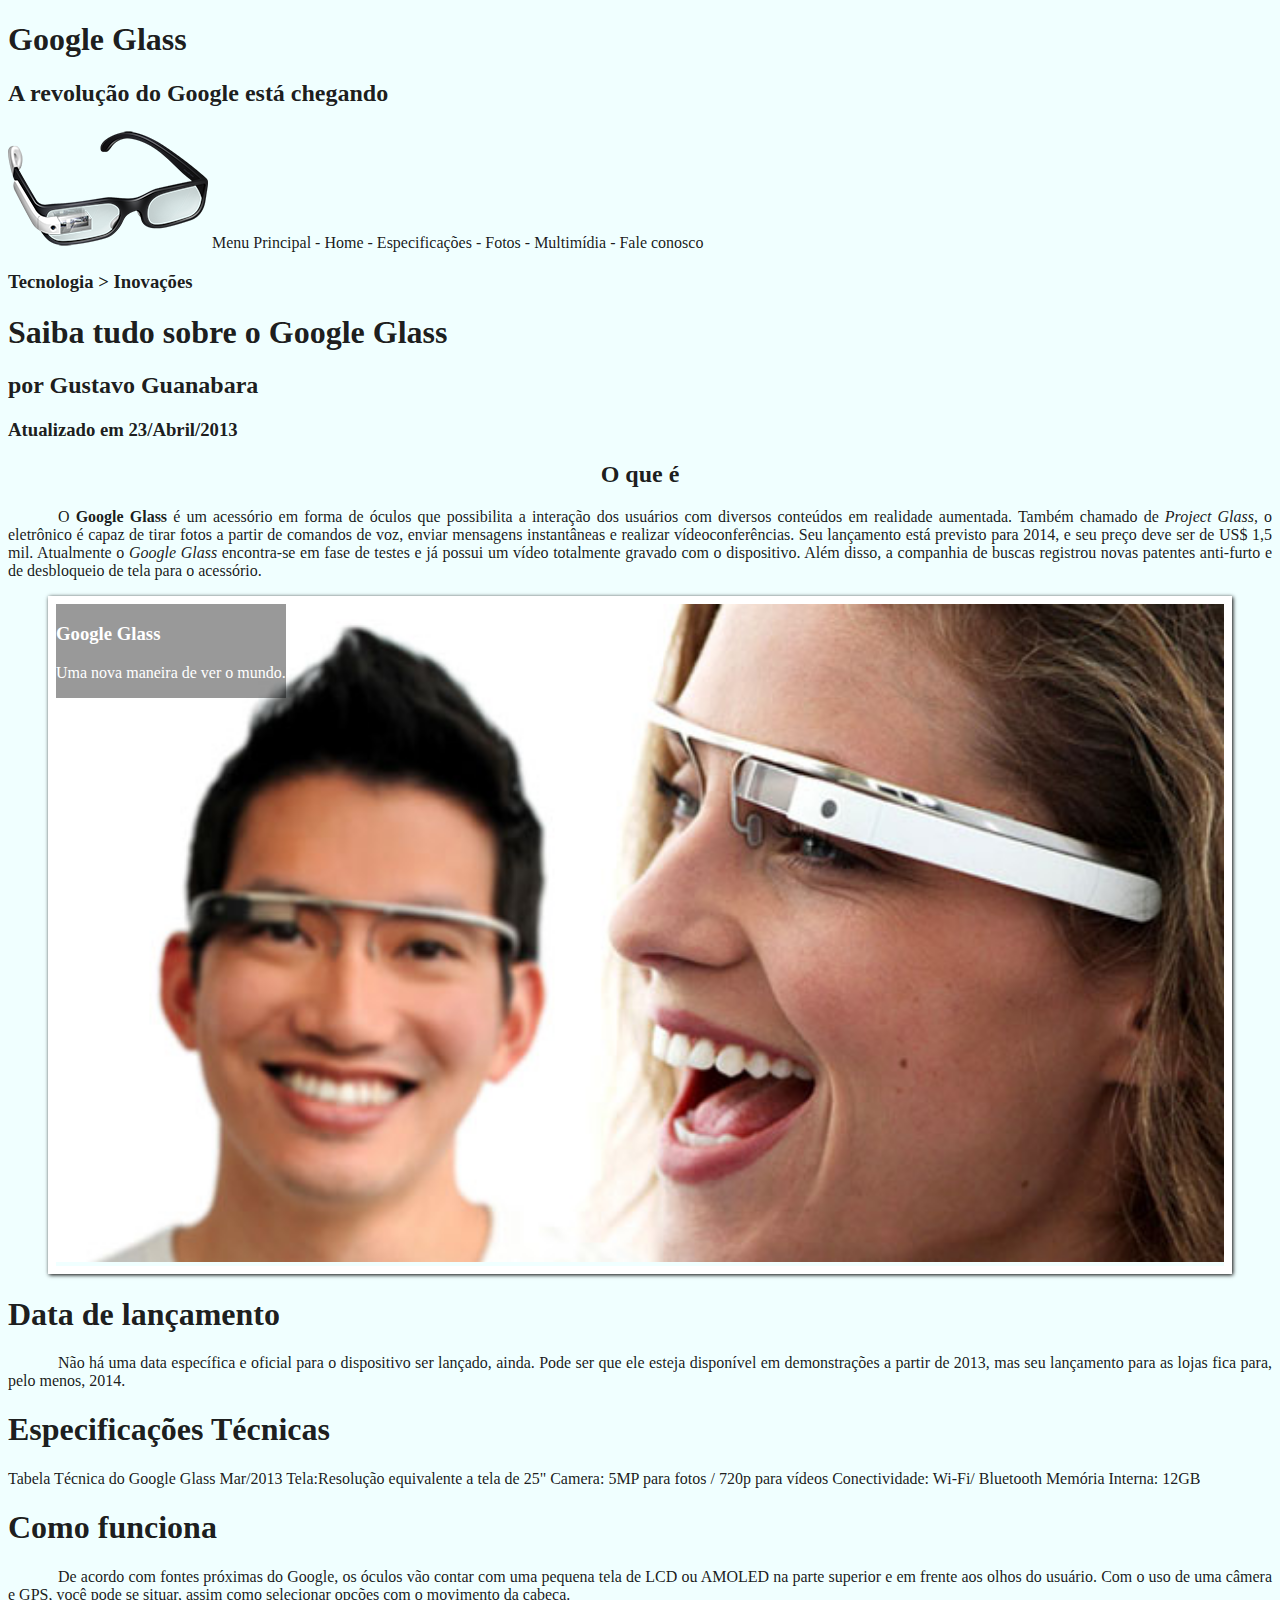
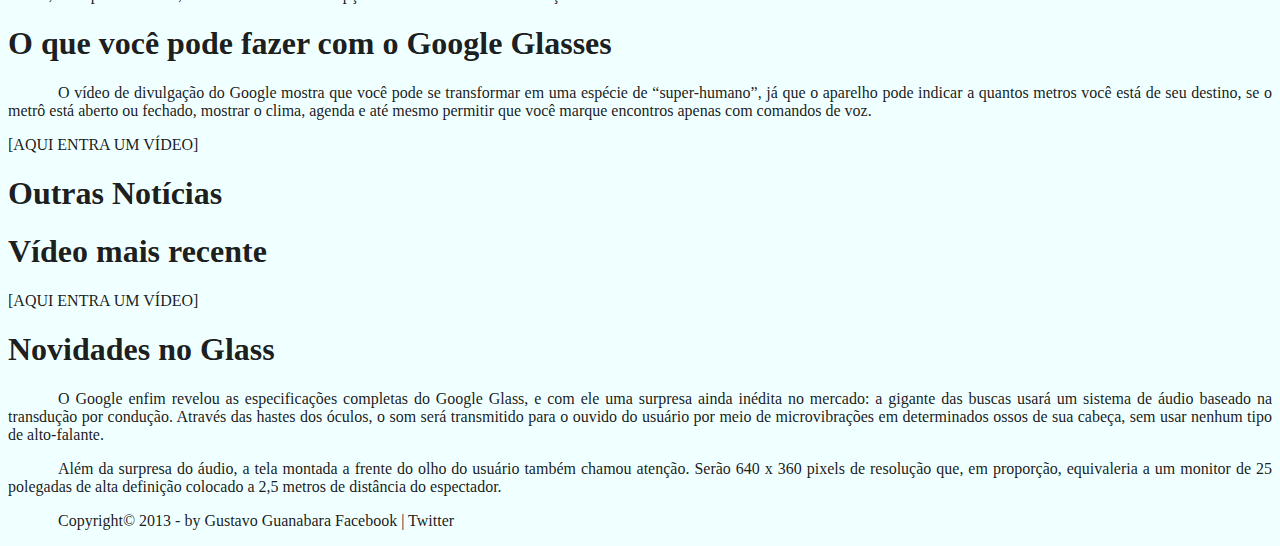
==== index.html @ 26142425 "v0.10" ====
<!DOCTYPE html>
<html lang="pt-br">
    <head>
        <meta charset="UTF-8"/>
        <title>Tudo sobre o google glass</title>
        <link rel="stylesheet" type="text/css" href="_css/estilo.css"/>
    </head>
    
    <body>
        <div id="interface">
            <header id="cabecalho">

                <hgroup>

                    <h1>Google Glass</h1>
                    <h2>A revolução do Google está chegando</h2>
                </hgroup>

                <img src="_imagens/glass-oculos-preto-peq.png"/>

                Menu Principal
                - Home
                - Especificações
                - Fotos
                - Multimídia
                - Fale conosco
            </header>

            <hgroup id="Titulos">
                <h3>Tecnologia > Inovações</h3>
                <h1>Saiba tudo sobre o Google Glass</h1>
                <h2>por Gustavo Guanabara</h2>
                <h3>Atualizado em 23/Abril/2013</h3>
            </hgroup>

            <h2 style="text-align: center">O que é</h2>
            <p>O <span style="font-weight:bold">Google Glass</span> é um acessório em forma de óculos que possi<wbr/>bilita a interação dos usuários com diversos conteúdos em realidade aumentada. Também chamado de <i>Project Glass</i>, o eletrônico é capaz de tirar fotos a partir de comandos de voz, enviar mensagens instantâneas e realizar vídeo&shy;con&shy;ferên&shy;cias. Seu lançamento está previsto para 2014, e seu preço deve ser de US$ 1,5 mil. Atualmente o <em>Google Glass</em> encontra-se em fase de testes e já possui um vídeo totalmente gravado com o dispositivo. Além disso, a companhia de buscas registrou novas patentes anti-furto e de desbloqueio de tela para o acessório.</p>
            <figure class="foto-legenda">
                <img src="_imagens/glass-quadro-homem-mulher.jpg"/>
                <figcaption>
                    <h3>Google Glass</h3>
                    <p style="text-indent: unset">Uma nova maneira de ver o mundo.</p>
                </figcaption>
            </figure>

            <h1>Data de lançamento</h1>
            <p>Não há uma data específica e oficial para o dispositivo ser lançado, ainda. Pode ser que ele esteja disponível em demonstrações a partir de 2013, mas seu lançamento para as lojas fica para, pelo menos, 2014.</p>

            <h1>Especificações Técnicas</h1>
            Tabela Técnica do Google Glass Mar/2013

            Tela:Resolução equivalente a tela de 25"
            Camera: 5MP para fotos / 720p para vídeos
            Conectividade: Wi-Fi/ Bluetooth
            Memória Interna: 12GB

            <h1>Como funciona</h1>
            <p>De acordo com fontes próximas do Google, os óculos vão contar com uma pequena tela de LCD ou AMOLED na parte superior e em frente aos olhos do usuário. Com o uso de uma câmera e GPS, você pode se situar, assim como selecionar opções com o movimento da cabeça.</p>

            <h1>O que você pode fazer com o Google Glasses</h1>
            <p>O vídeo de divulgação do Google mostra que você pode se transformar em uma espécie de “super-<wbr/>humano”, já que o aparelho pode indicar a quantos metros você está de seu destino, se o metrô está aberto ou fechado, mostrar o clima, agenda e até mesmo permitir que você marque encontros apenas com comandos de voz.</p>

            [AQUI ENTRA UM VÍDEO]

            <h1>Outras Notícias</h1>
            <h1>Vídeo mais recente</h1>

            [AQUI ENTRA UM VÍDEO]

            <h1>Novidades no Glass</h1>
            <p>O Google enfim revelou as especificações completas do Google Glass, e com ele uma surpresa ainda inédita no mercado: a gigante das buscas usará um sistema de áudio baseado na transdução por condução. Através das hastes dos óculos, o som será transmitido para o ouvido do usuário por meio de microvibrações em determinados ossos de sua cabeça, sem usar nenhum tipo de alto-falante.</p>

            <p>Além da surpresa do áudio, a tela montada a frente do olho do usuário também chamou atenção. Serão 640 x 360 pixels de resolução que, em proporção, equivaleria a um monitor de 25 polegadas de alta definição colocado a 2,5 metros de distância do espectador.</p>

            <p>Copyright&copy; 2013 - by Gustavo Guanabara
                Facebook | Twitter</p>
        </div>  
    </body>
    
</html>
---- _css/estilo.css ----
@charset "UTF-8";
p {
    text-align: justify;
    text-indent: 50px;
}

body{
    background-color: azure;
    color: rgba(0,0,0,0.9);
}

/*Formatação de imagens com legendas */

figure.foto-legenda{
    position: relative;
    border: 8px solid white;
    box-shadow: 1px 1px 4px black;
}

figure.foto-legenda img {
    width: 100%;
    height: 100%;
}

figure.foto-legenda figcaption{
    position: absolute;
    top: 0px;
    background-color: rgba(0,0,0,0.4);
    color: white;
}
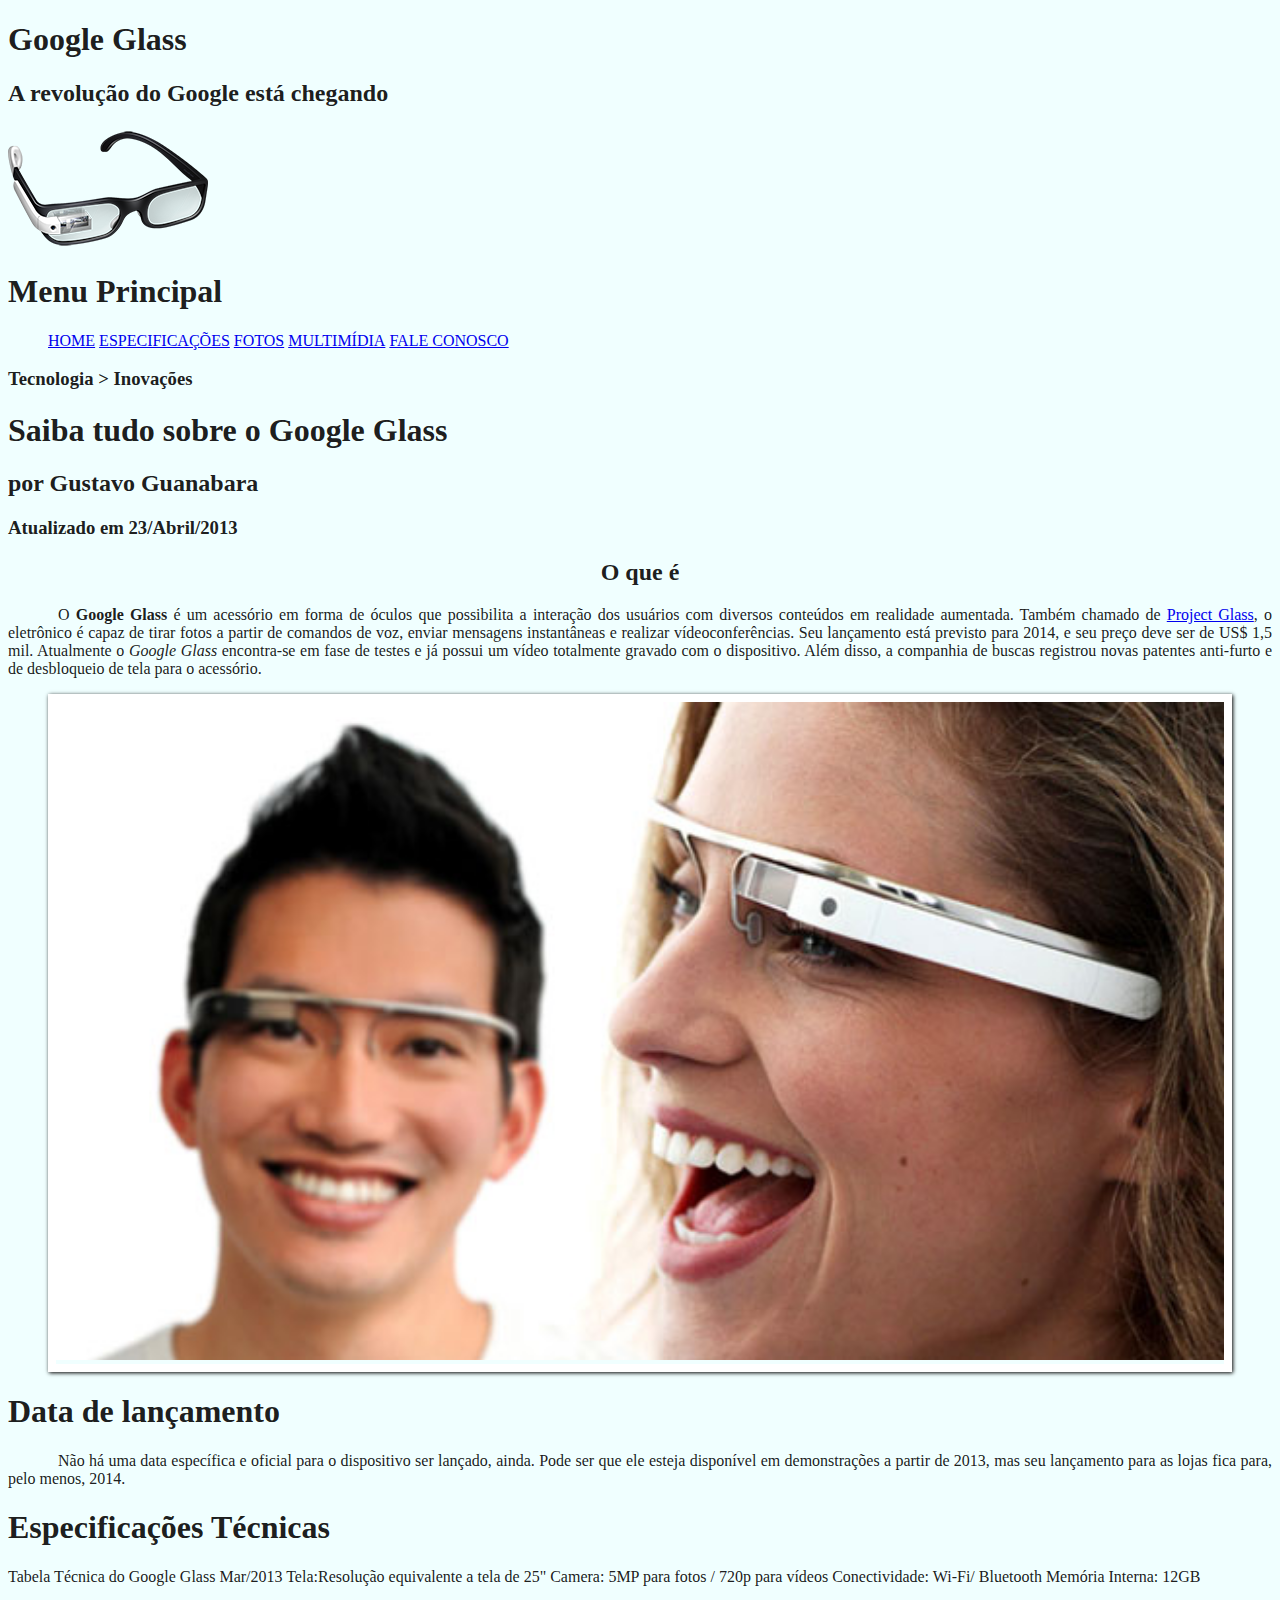
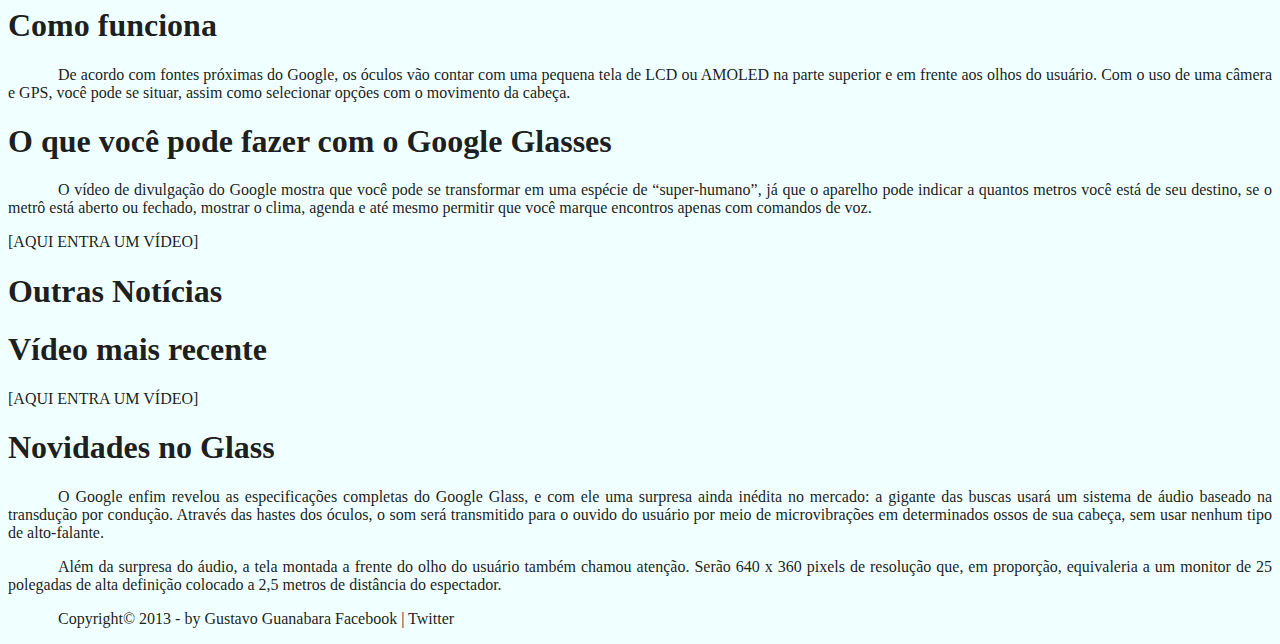
==== commit b8266253: "Menu alterado" ====
--- a/index.html
+++ b/index.html
@@ -3,7 +3,7 @@
     <head>
         <meta charset="UTF-8"/>
         <title>Tudo sobre o google glass</title>
-        <link rel="stylesheet" type="text/css" href="_css/estilo.css"/>
+        <link rel="stylesheet" href="_css/estilo.css"/>
     </head>
     
     <body>
@@ -18,12 +18,18 @@
 
                 <img src="_imagens/glass-oculos-preto-peq.png"/>
 
-                Menu Principal
-                - Home
-                - Especificações
-                - Fotos
-                - Multimídia
-                - Fale conosco
+                <nav id="menu">
+                    <h1>Menu Principal</h1>
+                    <ul type="disc">
+                        <li><a href="index.html">Home</a></li>
+                        <li><a href="specs.html">Especificações</a></li>
+                        <li><a href="fotos.html">Fotos</a></li>
+                        <li><a href="multimidia.html">Multimídia</a></li>
+                        <li><a href="fale-conosco.html">Fale conosco</a></li>
+
+                    </ul>
+
+                </nav>
             </header>
 
             <hgroup id="Titulos">
@@ -34,7 +40,7 @@
             </hgroup>
 
             <h2 style="text-align: center">O que é</h2>
-            <p>O <span style="font-weight:bold">Google Glass</span> é um acessório em forma de óculos que possi<wbr/>bilita a interação dos usuários com diversos conteúdos em realidade aumentada. Também chamado de <i>Project Glass</i>, o eletrônico é capaz de tirar fotos a partir de comandos de voz, enviar mensagens instantâneas e realizar vídeo&shy;con&shy;ferên&shy;cias. Seu lançamento está previsto para 2014, e seu preço deve ser de US$ 1,5 mil. Atualmente o <em>Google Glass</em> encontra-se em fase de testes e já possui um vídeo totalmente gravado com o dispositivo. Além disso, a companhia de buscas registrou novas patentes anti-furto e de desbloqueio de tela para o acessório.</p>
+            <p>O <span style="font-weight:bold">Google Glass</span> é um acessório em forma de óculos que possi<wbr/>bilita a interação dos usuários com diversos conteúdos em realidade aumentada. Também chamado de <a href="http://glass.google.com" target="_blank">Project Glass</a>, o eletrônico é capaz de tirar fotos a partir de comandos de voz, enviar mensagens instantâneas e realizar vídeo&shy;con&shy;ferên&shy;cias. Seu lançamento está previsto para 2014, e seu preço deve ser de US$ 1,5 mil. Atualmente o <em>Google Glass</em> encontra-se em fase de testes e já possui um vídeo totalmente gravado com o dispositivo. Além disso, a companhia de buscas registrou novas patentes anti-furto e de desbloqueio de tela para o acessório.</p>
             <figure class="foto-legenda">
                 <img src="_imagens/glass-quadro-homem-mulher.jpg"/>
                 <figcaption>
--- a/_css/estilo.css
+++ b/_css/estilo.css
@@ -23,8 +23,29 @@
 }
 
 figure.foto-legenda figcaption{
+    opacity: 0;
     position: absolute;
     top: 0px;
     background-color: rgba(0,0,0,0.4);
     color: white;
+    width: 100%;
+    height: 100%;
+    padding: 10px;
+    box-sizing: border-box;
+    transition: opacity 1s;
+}
+
+figure.foto-legenda:hover figcaption{
+    opacity: 1;
+}
+
+/* Formatação do menu */
+
+nav#menu ul{
+    list-style: none;
+    text-transform: uppercase;
+}
+
+nav#menu li{
+    display: inline-block;
 }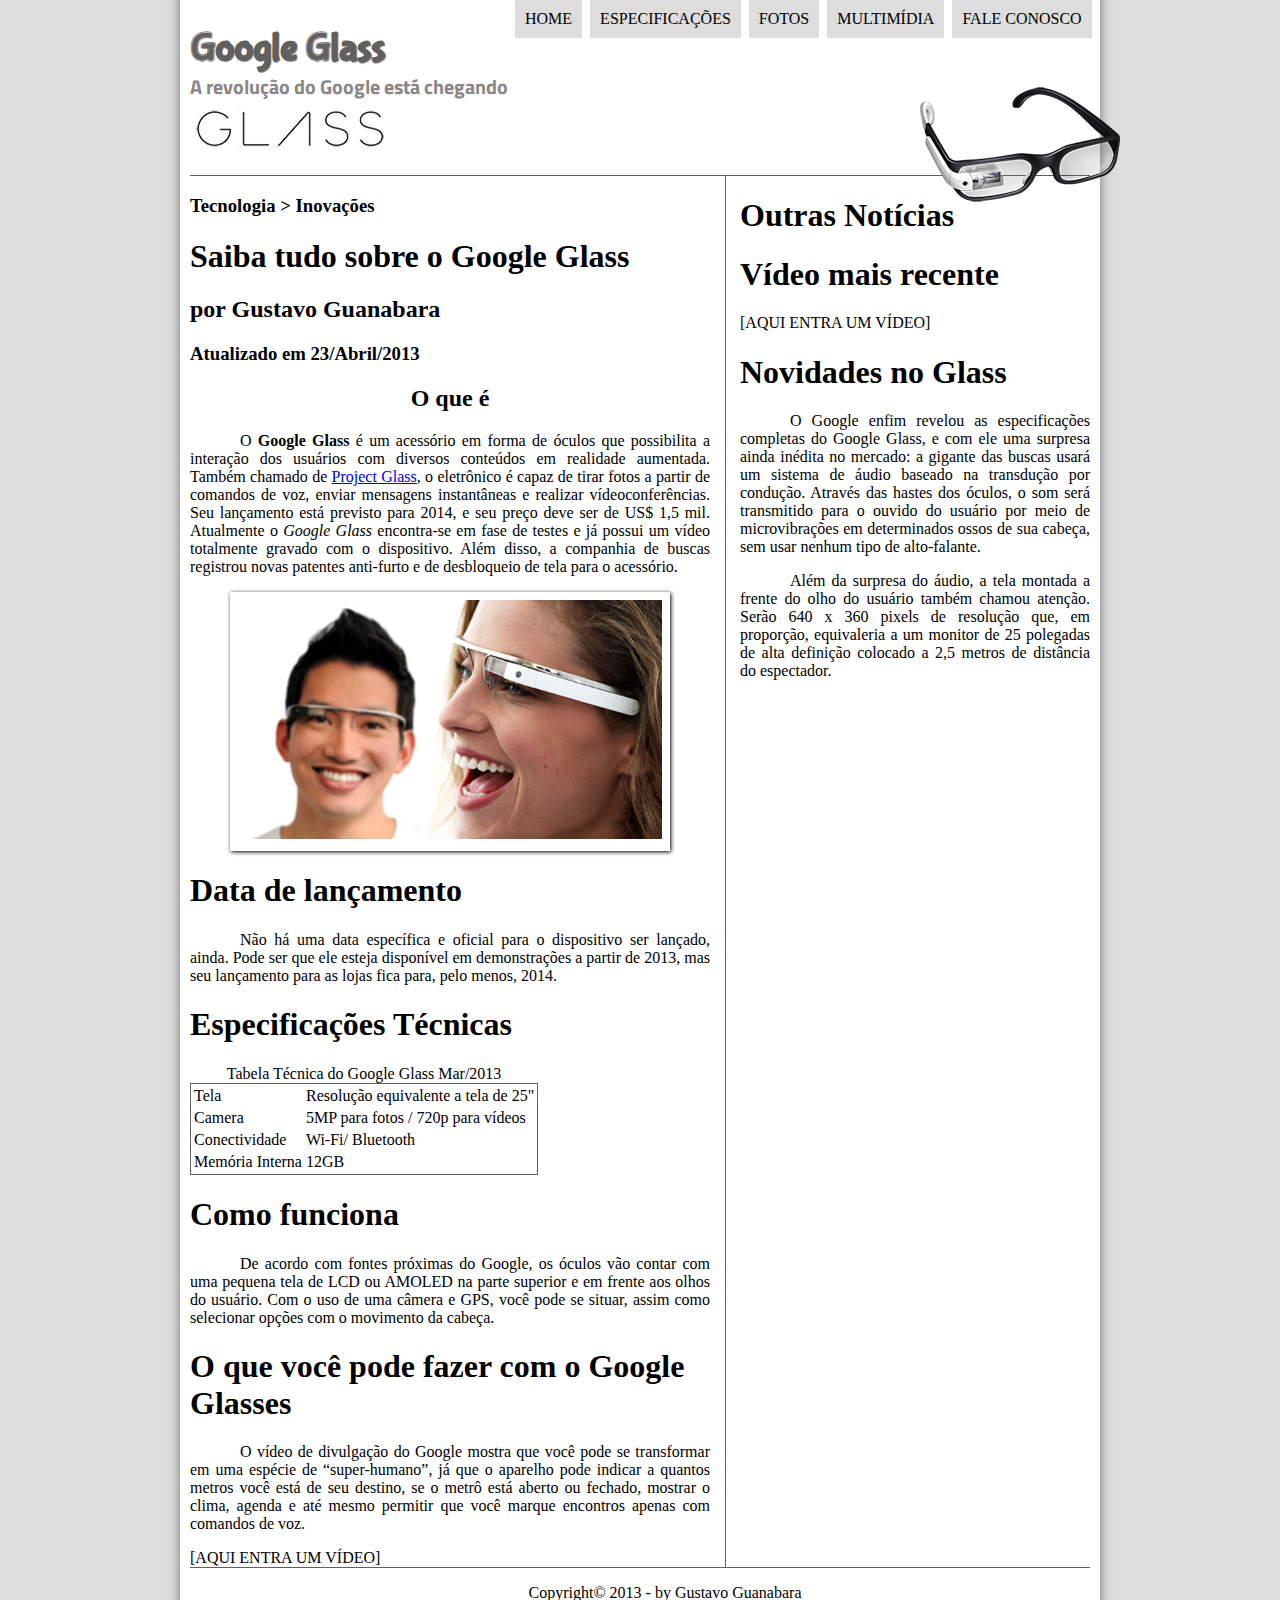
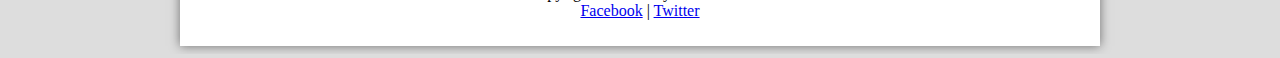
==== commit 20dbcc83: "update" ====
--- a/index.html
+++ b/index.html
@@ -1,4 +1,5 @@
 <!DOCTYPE html>
+
 <html lang="pt-br">
     <head>
         <meta charset="UTF-8"/>
@@ -9,14 +10,10 @@
     <body>
         <div id="interface">
             <header id="cabecalho">
+                <h1>Google Glass</h1>
+                <h2>A revolução do Google está chegando</h2>
 
-                <hgroup>
-
-                    <h1>Google Glass</h1>
-                    <h2>A revolução do Google está chegando</h2>
-                </hgroup>
-
-                <img src="_imagens/glass-oculos-preto-peq.png"/>
+                <img id="icone" src="_imagens/glass-oculos-preto-peq.png"/>
 
                 <nav id="menu">
                     <h1>Menu Principal</h1>
@@ -32,54 +29,65 @@
                 </nav>
             </header>
 
-            <hgroup id="Titulos">
-                <h3>Tecnologia > Inovações</h3>
-                <h1>Saiba tudo sobre o Google Glass</h1>
-                <h2>por Gustavo Guanabara</h2>
-                <h3>Atualizado em 23/Abril/2013</h3>
-            </hgroup>
+            <section id="corpo">
+                <hgroup>
+                    <h3>Tecnologia > Inovações</h3>
+                    <h1>Saiba tudo sobre o Google Glass</h1>
+                    <h2>por Gustavo Guanabara</h2>
+                    <h3>Atualizado em 23/Abril/2013</h3>
+                </hgroup>
 
-            <h2 style="text-align: center">O que é</h2>
-            <p>O <span style="font-weight:bold">Google Glass</span> é um acessório em forma de óculos que possi<wbr/>bilita a interação dos usuários com diversos conteúdos em realidade aumentada. Também chamado de <a href="http://glass.google.com" target="_blank">Project Glass</a>, o eletrônico é capaz de tirar fotos a partir de comandos de voz, enviar mensagens instantâneas e realizar vídeo&shy;con&shy;ferên&shy;cias. Seu lançamento está previsto para 2014, e seu preço deve ser de US$ 1,5 mil. Atualmente o <em>Google Glass</em> encontra-se em fase de testes e já possui um vídeo totalmente gravado com o dispositivo. Além disso, a companhia de buscas registrou novas patentes anti-furto e de desbloqueio de tela para o acessório.</p>
-            <figure class="foto-legenda">
-                <img src="_imagens/glass-quadro-homem-mulher.jpg"/>
-                <figcaption>
-                    <h3>Google Glass</h3>
-                    <p style="text-indent: unset">Uma nova maneira de ver o mundo.</p>
-                </figcaption>
-            </figure>
+                <h2 style="text-align: center">O que é</h2>
+                <p>O <span style="font-weight:bold">Google Glass</span> é um acessório em forma de óculos que possi<wbr/>bilita a interação dos usuários com diversos conteúdos em realidade aumentada. Também chamado de <a href="http://glass.google.com" target="_blank">Project Glass</a>, o eletrônico é capaz de tirar fotos a partir de comandos de voz, enviar mensagens instantâneas e realizar vídeo&shy;con&shy;ferên&shy;cias. Seu lançamento está previsto para 2014, e seu preço deve ser de US$ 1,5 mil. Atualmente o <em>Google Glass</em> encontra-se em fase de testes e já possui um vídeo totalmente gravado com o dispositivo. Além disso, a companhia de buscas registrou novas patentes anti-furto e de desbloqueio de tela para o acessório.</p>
 
-            <h1>Data de lançamento</h1>
-            <p>Não há uma data específica e oficial para o dispositivo ser lançado, ainda. Pode ser que ele esteja disponível em demonstrações a partir de 2013, mas seu lançamento para as lojas fica para, pelo menos, 2014.</p>
+                <figure class="foto-legenda">
+                    <img src="_imagens/glass-quadro-homem-mulher.jpg"/>
+                    <figcaption>
+                        <h3>Google Glass</h3>
+                        <p style="text-indent: unset">Uma nova maneira de ver o mundo.</p>
+                    </figcaption>
+                </figure>
 
-            <h1>Especificações Técnicas</h1>
-            Tabela Técnica do Google Glass Mar/2013
+                <h1>Data de lançamento</h1>
+                <p>Não há uma data específica e oficial para o dispositivo ser lançado, ainda. Pode ser que ele esteja disponível em demonstrações a partir de 2013, mas seu lançamento para as lojas fica para, pelo menos, 2014.</p>
 
-            Tela:Resolução equivalente a tela de 25"
-            Camera: 5MP para fotos / 720p para vídeos
-            Conectividade: Wi-Fi/ Bluetooth
-            Memória Interna: 12GB
+                <h1>Especificações Técnicas</h1>
 
-            <h1>Como funciona</h1>
-            <p>De acordo com fontes próximas do Google, os óculos vão contar com uma pequena tela de LCD ou AMOLED na parte superior e em frente aos olhos do usuário. Com o uso de uma câmera e GPS, você pode se situar, assim como selecionar opções com o movimento da cabeça.</p>
+                <table id="tabelaSpec">
+                    <caption>Tabela Técnica do Google Glass Mar/2013</caption>
 
-            <h1>O que você pode fazer com o Google Glasses</h1>
-            <p>O vídeo de divulgação do Google mostra que você pode se transformar em uma espécie de “super-<wbr/>humano”, já que o aparelho pode indicar a quantos metros você está de seu destino, se o metrô está aberto ou fechado, mostrar o clima, agenda e até mesmo permitir que você marque encontros apenas com comandos de voz.</p>
+                    <tr><td>Tela</td><td>Resolução equivalente a tela de 25"</td></tr>
+                    <tr><td>Camera</td><td>5MP para fotos / 720p para vídeos</td></tr>
+                    <tr><td>Conectividade</td><td>Wi-Fi/ Bluetooth</td></tr>
+                    <tr><td>Memória Interna</td><td>12GB</td></tr>
+                </table>
 
-            [AQUI ENTRA UM VÍDEO]
+                <h1>Como funciona</h1>
+                <p>De acordo com fontes próximas do Google, os óculos vão contar com uma pequena tela de LCD ou AMOLED na parte superior e em frente aos olhos do usuário. Com o uso de uma câmera e GPS, você pode se situar, assim como selecionar opções com o movimento da cabeça.</p>
 
-            <h1>Outras Notícias</h1>
-            <h1>Vídeo mais recente</h1>
+                <h1>O que você pode fazer com o Google Glasses</h1>
+                <p>O vídeo de divulgação do Google mostra que você pode se transformar em uma espécie de “super-<wbr/>humano”, já que o aparelho pode indicar a quantos metros você está de seu destino, se o metrô está aberto ou fechado, mostrar o clima, agenda e até mesmo permitir que você marque encontros apenas com comandos de voz.</p>
 
-            [AQUI ENTRA UM VÍDEO]
+                [AQUI ENTRA UM VÍDEO]
 
-            <h1>Novidades no Glass</h1>
-            <p>O Google enfim revelou as especificações completas do Google Glass, e com ele uma surpresa ainda inédita no mercado: a gigante das buscas usará um sistema de áudio baseado na transdução por condução. Através das hastes dos óculos, o som será transmitido para o ouvido do usuário por meio de microvibrações em determinados ossos de sua cabeça, sem usar nenhum tipo de alto-falante.</p>
+            </section>
 
-            <p>Além da surpresa do áudio, a tela montada a frente do olho do usuário também chamou atenção. Serão 640 x 360 pixels de resolução que, em proporção, equivaleria a um monitor de 25 polegadas de alta definição colocado a 2,5 metros de distância do espectador.</p>
+            <aside id="laterral">
+                <h1>Outras Notícias</h1>
+                <h1>Vídeo mais recente</h1>
 
-            <p>Copyright&copy; 2013 - by Gustavo Guanabara
-                Facebook | Twitter</p>
+                [AQUI ENTRA UM VÍDEO]
+
+                <h1>Novidades no Glass</h1>
+                <p>O Google enfim revelou as especificações completas do Google Glass, e com ele uma surpresa ainda inédita no mercado: a gigante das buscas usará um sistema de áudio baseado na transdução por condução. Através das hastes dos óculos, o som será transmitido para o ouvido do usuário por meio de microvibrações em determinados ossos de sua cabeça, sem usar nenhum tipo de alto-falante.</p>
+
+                <p>Além da surpresa do áudio, a tela montada a frente do olho do usuário também chamou atenção. Serão 640 x 360 pixels de resolução que, em proporção, equivaleria a um monitor de 25 polegadas de alta definição colocado a 2,5 metros de distância do espectador.</p>
+            </aside>
+
+            <footer id="rodape">
+                <p>Copyright&copy; 2013 - by Gustavo Guanabara<br/>
+                    <a href="https://facebook.com/emerson.dantass" target="_blank">Facebook</a> | <a href="https://twitter.com/@emerson_dantass" target="_blank">Twitter</a></p>
+            </footer>
         </div>  
     </body>
     
--- a/_css/estilo.css
+++ b/_css/estilo.css
@@ -1,14 +1,58 @@
 @charset "UTF-8";
+@import url('https://fonts.googleapis.com/css?family=Titillium+Web');
+
+@font-face{
+    font-family: 'FonteLogo';
+    src: url("../_fonts/bubblegum-sans-regular.otf");
+}
+
 p {
     text-align: justify;
     text-indent: 50px;
 }
 
 body{
-    background-color: azure;
-    color: rgba(0,0,0,0.9);
+    color: rgba(0,0,0,1);
+    background-color: #dddddd;
 }
 
+div#interface{
+    width: 900px;
+    background-color: #ffffff;
+    margin: -20px auto 0px auto;
+    padding: 10px;
+    box-shadow: 0px 0px 10px rgba(0,0,0,.5);
+    /* cima direita baixo esquerda*/
+}
+
+header#cabecalho img#icone{
+    position: absolute;
+    margin: -35px 0px 0px 730px;
+}
+
+header#cabecalho{
+    border-bottom: 1px #606060 solid;
+    height:150px;
+    background: url("../_imagens/glass-logo-peq.jpg") no-repeat 0px 80px;
+}
+
+header#cabecalho h1{
+    font-family: 'FonteLogo', sans-serif;
+    font-size: 30pt;
+    color:#606060;
+    text-shadow: 1px 1px 1px rgba(0,0,0,.6);
+    padding: 0px;
+    margin-bottom: 0px;
+}
+
+header#cabecalho h2{
+    font-family: 'Titillium Web', sans-serif;
+    color: #888888;
+    font-size: 15pt;
+    padding: 0px;
+    margin-top: 0px;
+
+}
 /*Formatação de imagens com legendas */
 
 figure.foto-legenda{
@@ -41,11 +85,73 @@
 
 /* Formatação do menu */
 
+nav#menu{
+    display: block;
+
+}
+
 nav#menu ul{
     list-style: none;
     text-transform: uppercase;
+    position: absolute;
+    margin: -120px 0px 0px 283px;
 }
 
 nav#menu li{
     display: inline-block;
+    background-color: #dddddd;
+    padding: 10px;
+    margin: 2px;
+    -webkit-transition: background-color 1s;
+    -moz-transition: background-color 1s;
+    -ms-transition: background-color 1s;
+    -o-transition: background-color 1s;
+    transition: background-color 1s;
+}
+
+nav#menu li:hover{
+    background-color: #606060;
+}
+
+nav#menu h1{
+    display: none;
+}
+
+nav#menu a{
+    color:#000000;
+    text-decoration: none;
+}
+
+nav#menu a:hover{
+    color: white;
+}
+
+section#corpo{
+    display: block;
+    width: 520px;
+    float: left;
+    border-right:1px solid #606060;
+    padding-right: 15px;
+}
+
+table#tabelaSpec{
+    border: 1px solid #606060;
+    
+}
+
+
+aside#laterral{
+    display: block;
+    width: 350px;
+    float: right;
+}
+
+footer#rodape{
+    clear:both;
+    border-top: 1px solid #606060;
+
+}
+
+footer#rodape p {
+    text-align: center;
 }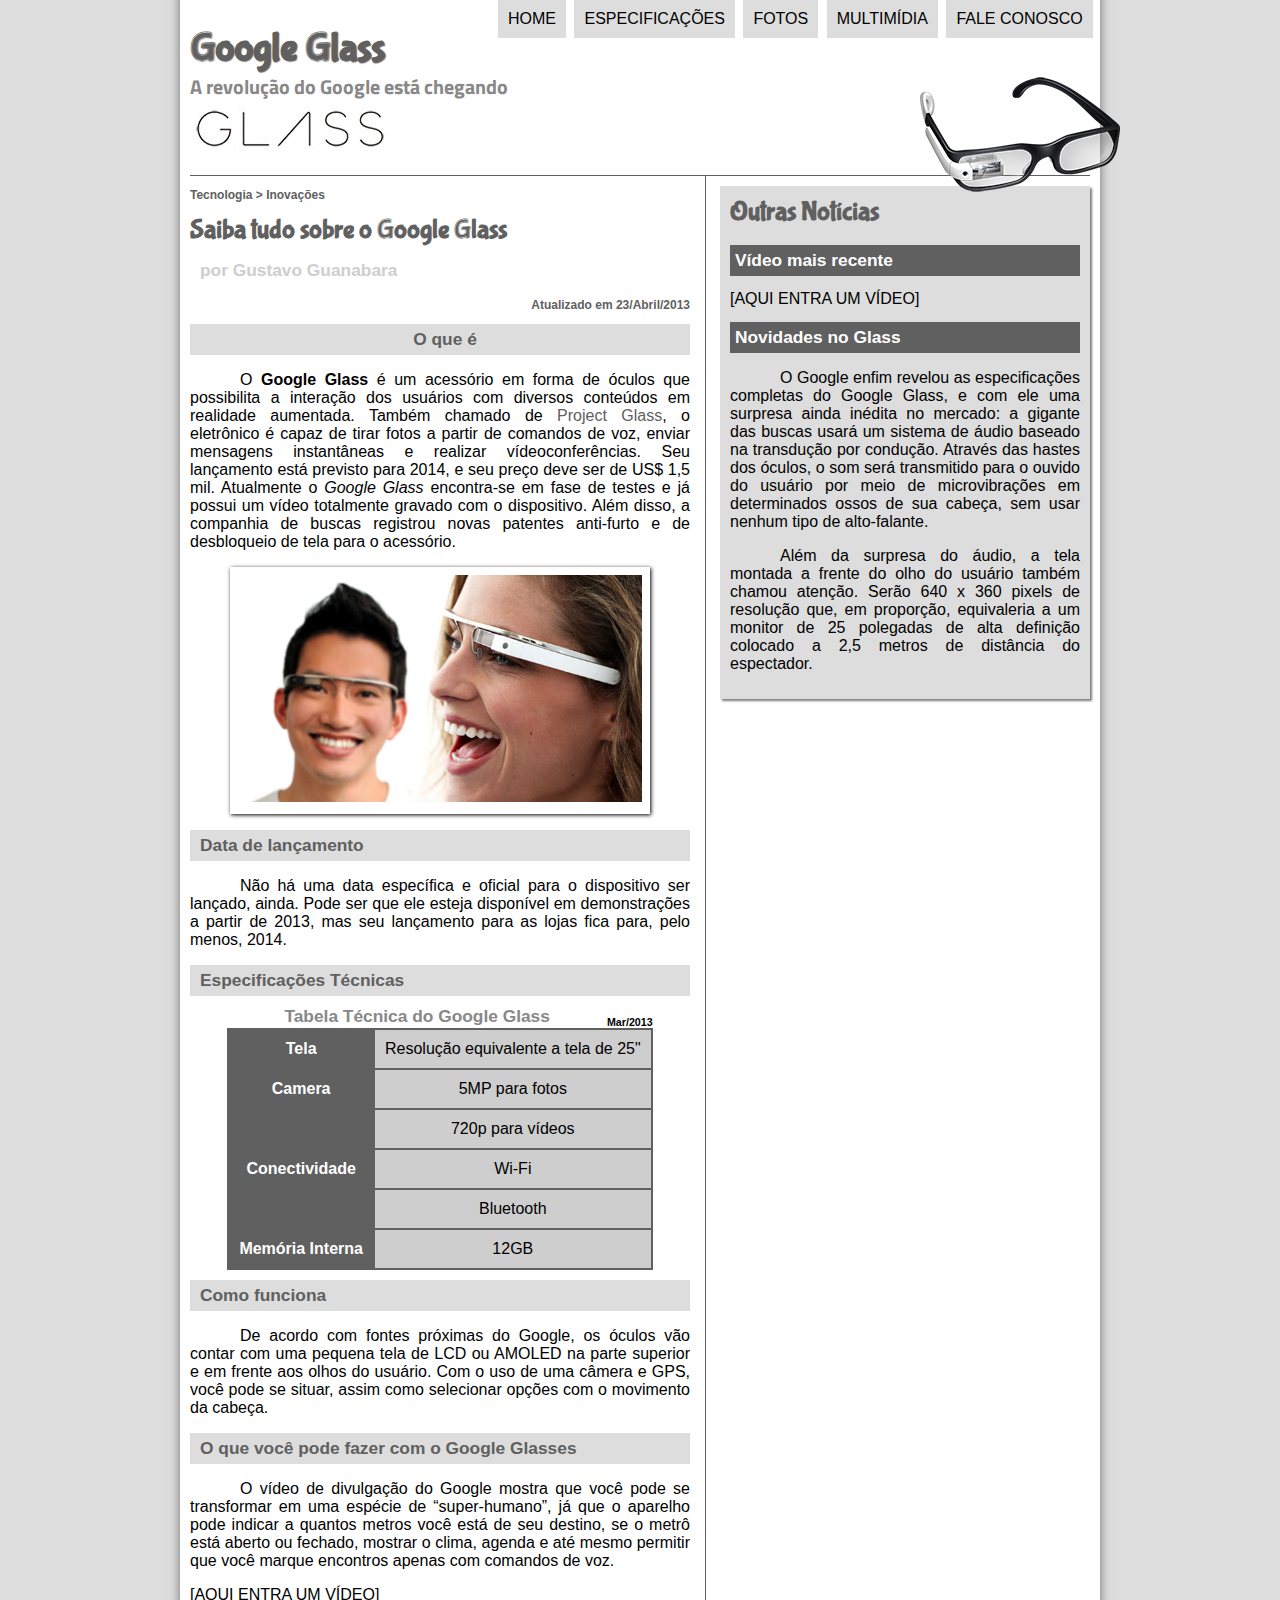
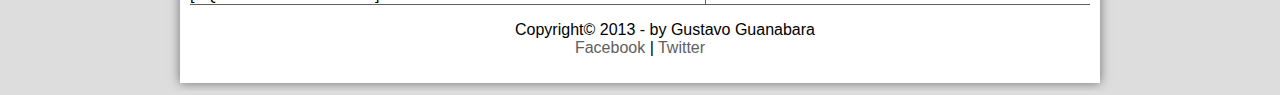
==== commit 6aca062e: "visual change" ====
--- a/index.html
+++ b/index.html
@@ -30,55 +30,61 @@
             </header>
 
             <section id="corpo">
-                <hgroup>
-                    <h3>Tecnologia > Inovações</h3>
-                    <h1>Saiba tudo sobre o Google Glass</h1>
-                    <h2>por Gustavo Guanabara</h2>
-                    <h3>Atualizado em 23/Abril/2013</h3>
-                </hgroup>
+                <article id="noticia-principal">
+                    <header id="cabecalho-artigo">
+                        <hgroup>
+                            <h3>Tecnologia > Inovações</h3>
+                            <h1>Saiba tudo sobre o Google Glass</h1>
+                            <h2>por Gustavo Guanabara</h2>
+                            <h3 class="direita">Atualizado em 23/Abril/2013</h3>
+                        </hgroup>
+                    </header>
 
-                <h2 style="text-align: center">O que é</h2>
-                <p>O <span style="font-weight:bold">Google Glass</span> é um acessório em forma de óculos que possi<wbr/>bilita a interação dos usuários com diversos conteúdos em realidade aumentada. Também chamado de <a href="http://glass.google.com" target="_blank">Project Glass</a>, o eletrônico é capaz de tirar fotos a partir de comandos de voz, enviar mensagens instantâneas e realizar vídeo&shy;con&shy;ferên&shy;cias. Seu lançamento está previsto para 2014, e seu preço deve ser de US$ 1,5 mil. Atualmente o <em>Google Glass</em> encontra-se em fase de testes e já possui um vídeo totalmente gravado com o dispositivo. Além disso, a companhia de buscas registrou novas patentes anti-furto e de desbloqueio de tela para o acessório.</p>
+                    <h2 style="text-align: center">O que é</h2>
+                    <p>O <span style="font-weight:bold">Google Glass</span> é um acessório em forma de óculos que possi<wbr/>bilita a interação dos usuários com diversos conteúdos em realidade aumentada. Também chamado de <a href="http://glass.google.com" target="_blank">Project Glass</a>, o eletrônico é capaz de tirar fotos a partir de comandos de voz, enviar mensagens instantâneas e realizar vídeo&shy;con&shy;ferên&shy;cias. Seu lançamento está previsto para 2014, e seu preço deve ser de US$ 1,5 mil. Atualmente o <em>Google Glass</em> encontra-se em fase de testes e já possui um vídeo totalmente gravado com o dispositivo. Além disso, a companhia de buscas registrou novas patentes anti-furto e de desbloqueio de tela para o acessório.</p>
 
-                <figure class="foto-legenda">
-                    <img src="_imagens/glass-quadro-homem-mulher.jpg"/>
-                    <figcaption>
-                        <h3>Google Glass</h3>
-                        <p style="text-indent: unset">Uma nova maneira de ver o mundo.</p>
-                    </figcaption>
-                </figure>
+                    <figure class="foto-legenda">
+                        <img src="_imagens/glass-quadro-homem-mulher.jpg"/>
+                        <figcaption>
+                            <h3>Google Glass</h3>
+                            <p style="text-indent: unset">Uma nova maneira de ver o mundo.</p>
+                        </figcaption>
+                    </figure>
 
-                <h1>Data de lançamento</h1>
-                <p>Não há uma data específica e oficial para o dispositivo ser lançado, ainda. Pode ser que ele esteja disponível em demonstrações a partir de 2013, mas seu lançamento para as lojas fica para, pelo menos, 2014.</p>
+                    <h2>Data de lançamento</h2>
+                    <p>Não há uma data específica e oficial para o dispositivo ser lançado, ainda. Pode ser que ele esteja disponível em demonstrações a partir de 2013, mas seu lançamento para as lojas fica para, pelo menos, 2014.</p>
 
-                <h1>Especificações Técnicas</h1>
+                    <h2>Especificações Técnicas</h2>
 
-                <table id="tabelaSpec">
-                    <caption>Tabela Técnica do Google Glass Mar/2013</caption>
+                    <table id="tabelaSpec">
+                        <caption>Tabela Técnica do Google Glass <span>Mar/2013</span></caption>
 
-                    <tr><td>Tela</td><td>Resolução equivalente a tela de 25"</td></tr>
-                    <tr><td>Camera</td><td>5MP para fotos / 720p para vídeos</td></tr>
-                    <tr><td>Conectividade</td><td>Wi-Fi/ Bluetooth</td></tr>
-                    <tr><td>Memória Interna</td><td>12GB</td></tr>
-                </table>
+                        <tr><td class="ce">Tela</td><td class="cd">Resolução equivalente a tela de 25"</td></tr>
+                        <tr><td rowspan="2" class="ce">Camera</td><td class="cd">5MP para fotos</td></tr>
+                        <tr><td class="cd">720p para vídeos</td></tr>
+                        <tr><td rowspan="2" class="ce">Conectividade</td><td class="cd">Wi-Fi</td></tr>
+                        <tr><td class="cd">Bluetooth</td></tr>
+                        <tr><td class="ce">Memória Interna</td><td class="cd">12GB</td></tr>
+                    </table>
 
-                <h1>Como funciona</h1>
-                <p>De acordo com fontes próximas do Google, os óculos vão contar com uma pequena tela de LCD ou AMOLED na parte superior e em frente aos olhos do usuário. Com o uso de uma câmera e GPS, você pode se situar, assim como selecionar opções com o movimento da cabeça.</p>
+                    <h2>Como funciona</h2>
+                    <p>De acordo com fontes próximas do Google, os óculos vão contar com uma pequena tela de LCD ou AMOLED na parte superior e em frente aos olhos do usuário. Com o uso de uma câmera e GPS, você pode se situar, assim como selecionar opções com o movimento da cabeça.</p>
 
-                <h1>O que você pode fazer com o Google Glasses</h1>
-                <p>O vídeo de divulgação do Google mostra que você pode se transformar em uma espécie de “super-<wbr/>humano”, já que o aparelho pode indicar a quantos metros você está de seu destino, se o metrô está aberto ou fechado, mostrar o clima, agenda e até mesmo permitir que você marque encontros apenas com comandos de voz.</p>
+                    <h2>O que você pode fazer com o Google Glasses</h2>
+                    <p>O vídeo de divulgação do Google mostra que você pode se transformar em uma espécie de “super-<wbr/>humano”, já que o aparelho pode indicar a quantos metros você está de seu destino, se o metrô está aberto ou fechado, mostrar o clima, agenda e até mesmo permitir que você marque encontros apenas com comandos de voz.</p>
+
+                    [AQUI ENTRA UM VÍDEO]
+
+                </article>
+            </section>
+
+            <aside id="lateral">
+                <h1>Outras Notícias</h1>
+                <h2>Vídeo mais recente</h2>
 
                 [AQUI ENTRA UM VÍDEO]
 
-            </section>
-
-            <aside id="laterral">
-                <h1>Outras Notícias</h1>
-                <h1>Vídeo mais recente</h1>
-
-                [AQUI ENTRA UM VÍDEO]
-
-                <h1>Novidades no Glass</h1>
+                <h2>Novidades no Glass</h2>
                 <p>O Google enfim revelou as especificações completas do Google Glass, e com ele uma surpresa ainda inédita no mercado: a gigante das buscas usará um sistema de áudio baseado na transdução por condução. Através das hastes dos óculos, o som será transmitido para o ouvido do usuário por meio de microvibrações em determinados ossos de sua cabeça, sem usar nenhum tipo de alto-falante.</p>
 
                 <p>Além da surpresa do áudio, a tela montada a frente do olho do usuário também chamou atenção. Serão 640 x 360 pixels de resolução que, em proporção, equivaleria a um monitor de 25 polegadas de alta definição colocado a 2,5 metros de distância do espectador.</p>
--- a/_css/estilo.css
+++ b/_css/estilo.css
@@ -11,9 +11,19 @@
     text-indent: 50px;
 }
 
+a {
+    color: #606060;
+    text-decoration: none;
+}
+
+a:hover{
+    text-decoration: underline;
+}
+
 body{
     color: rgba(0,0,0,1);
     background-color: #dddddd;
+    font-family: Arial, sans-serif;
 }
 
 div#interface{
@@ -27,7 +37,7 @@
 
 header#cabecalho img#icone{
     position: absolute;
-    margin: -35px 0px 0px 730px;
+    margin: -45px 0px 0px 730px;
 }
 
 header#cabecalho{
@@ -94,7 +104,7 @@
     list-style: none;
     text-transform: uppercase;
     position: absolute;
-    margin: -120px 0px 0px 283px;
+    margin: -120px 0px 0px 266px;
 }
 
 nav#menu li{
@@ -128,22 +138,106 @@
 
 section#corpo{
     display: block;
-    width: 520px;
+    width: 500px;
     float: left;
     border-right:1px solid #606060;
     padding-right: 15px;
 }
 
+article#noticia-principal h2{
+    font-size: 13pt;
+    color:#606060;
+    background-color: #dddddd;
+    padding: 5px 0px 5px 10px;
+    margin:10px 0px 10px 0px;
+}
+
+header#cabecalho-artigo h1{
+    font-family: 'FonteLogo', sans-serif;
+    font-size: 20pt;
+    color:#606060;
+    margin-bottom: 0px;
+    margin-top: 0px;
+}
+
+header#cabecalho-artigo h2{
+    font-size: 13pt;
+    color:#cecece;
+    background-color: #ffffff;
+}
+
+header#cabecalho-artigo h3{
+    font-size:12px;
+    color:#606060;
+}
+
+.direita{
+    text-align: right;
+}
+
 table#tabelaSpec{
     border: 1px solid #606060;
-    
-}
-
-
-aside#laterral{
+    border-spacing: 0px;
+    margin-left: auto;
+    margin-right: auto;
+
+}
+
+table#tabelaSpec td{
+    border: 1px solid #606060;
+    padding:10px;
+    text-align:center;
+
+}
+
+table#tabelaSpec td.ce{
+    color: #ffffff;
+    background-color: #606060;
+    vertical-align: top;
+    font-weight: bold;
+}
+
+table#tabelaSpec td.cd{
+    background-color: #cecece;
+}
+
+table#tabelaSpec caption{
+    color:#888888;
+    font-size: 13pt;
+    font-weight: bolder;
+}
+
+table#tabelaSpec caption span{
+    display: block;
+    float: right;
+    color:#000000;
+    font-size: 8pt;
+    margin-top: 10px;
+}
+
+aside#lateral{
     display: block;
     width: 350px;
     float: right;
+    background-color: #dddddd;
+    padding: 10px;
+    margin-top: 10px;
+    box-shadow: 2px 2px 2px rgba(0,0,0,.5);
+}
+
+aside#lateral h1{
+    font-family: 'FonteLogo', sans-serif;
+    font-size: 20pt;
+    color:#606060;
+    margin-top: 0px;
+
+}
+
+aside#lateral h2{
+    background-color: #606060;
+    color:#ffffff;
+    font-size: 13pt;
+    padding: 5px;
 }
 
 footer#rodape{
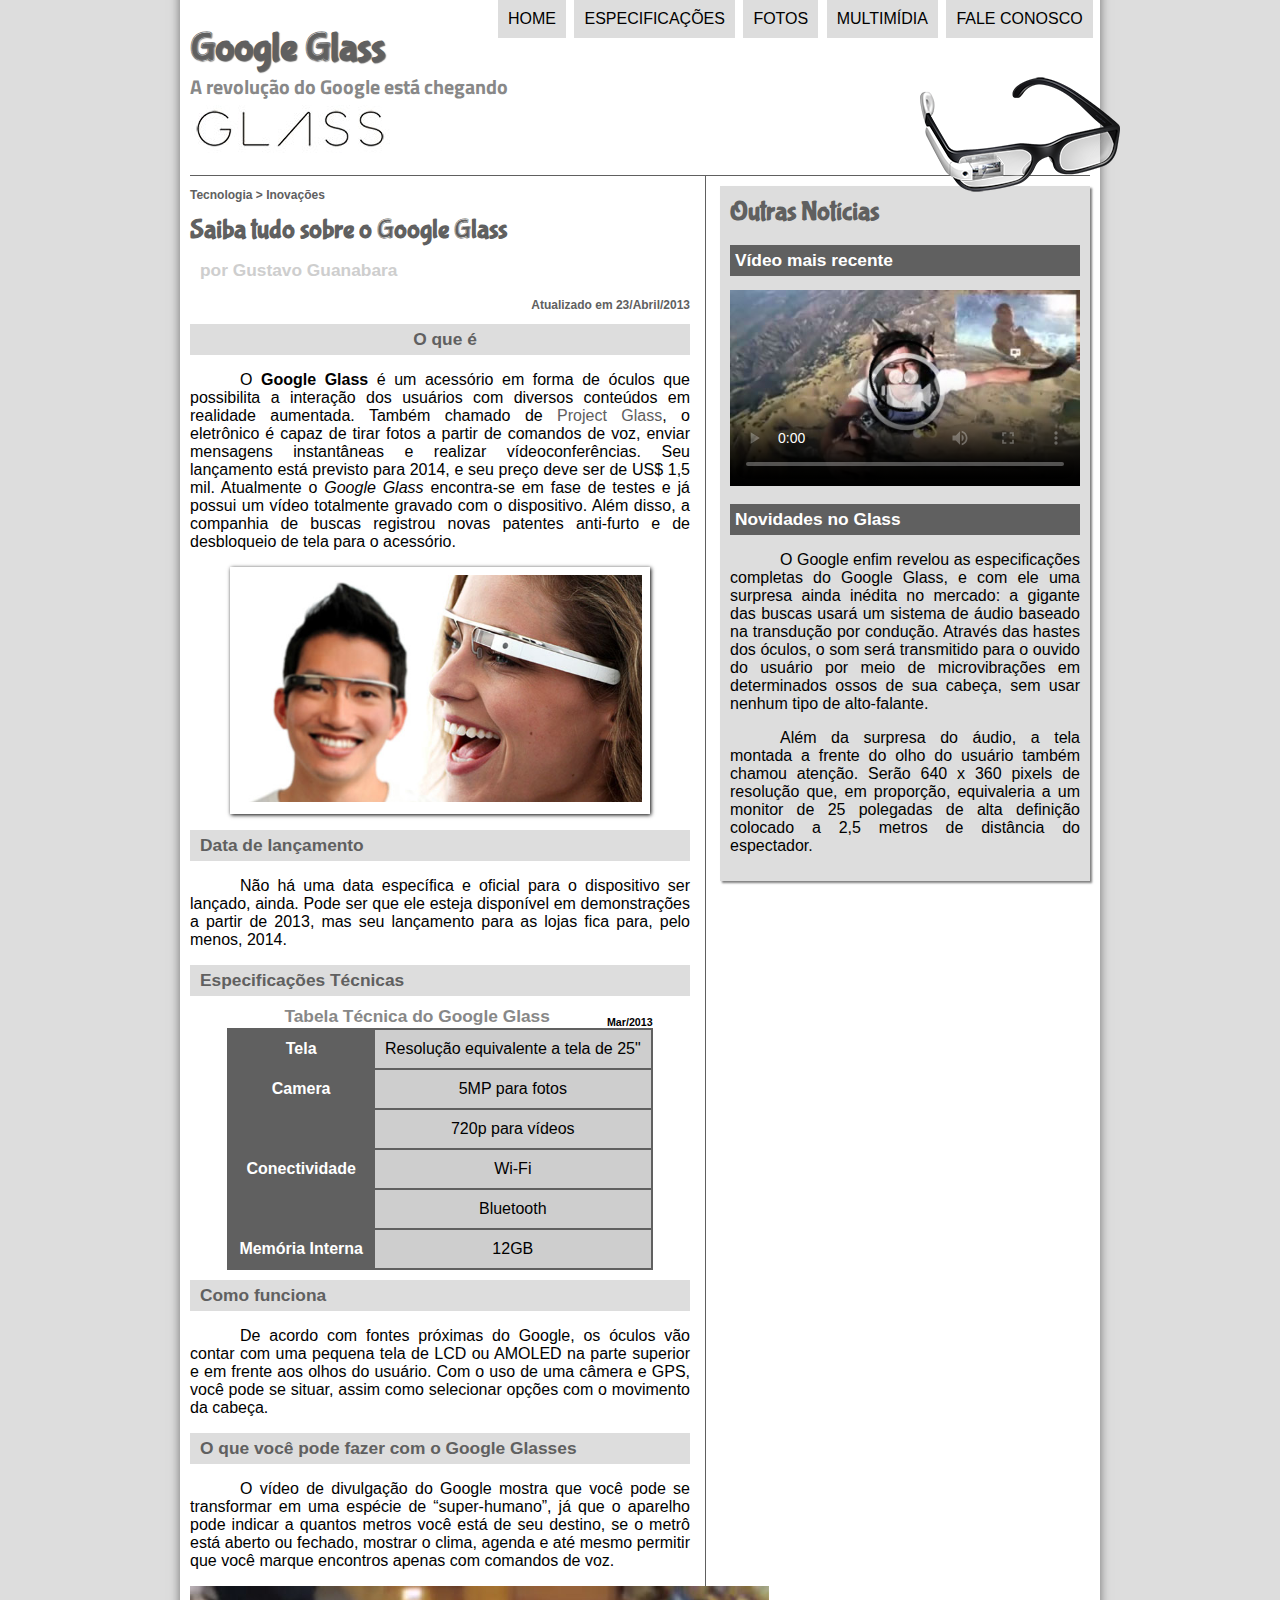
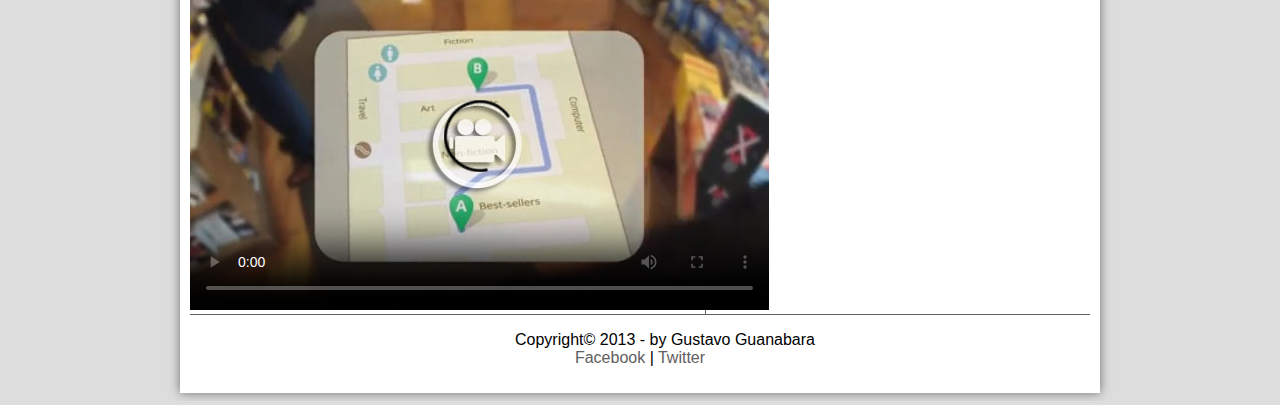
==== commit ba68995b: "image gallery added" ====
--- a/index.html
+++ b/index.html
@@ -1,100 +1,110 @@
 <!DOCTYPE html>
 
 <html lang="pt-br">
-    <head>
-        <meta charset="UTF-8"/>
-        <title>Tudo sobre o google glass</title>
-        <link rel="stylesheet" href="_css/estilo.css"/>
-    </head>
-    
-    <body>
-        <div id="interface">
-            <header id="cabecalho">
-                <h1>Google Glass</h1>
-                <h2>A revolução do Google está chegando</h2>
+<head>
+    <meta charset="UTF-8"/>
+    <title>Tudo sobre o google glass</title>
+    <link rel="stylesheet" href="_css/estilo.css"/>
+</head>
 
-                <img id="icone" src="_imagens/glass-oculos-preto-peq.png"/>
+<script language="javascript" src="_javascript/funcoes.js"></script>
 
-                <nav id="menu">
-                    <h1>Menu Principal</h1>
-                    <ul type="disc">
-                        <li><a href="index.html">Home</a></li>
-                        <li><a href="specs.html">Especificações</a></li>
-                        <li><a href="fotos.html">Fotos</a></li>
-                        <li><a href="multimidia.html">Multimídia</a></li>
-                        <li><a href="fale-conosco.html">Fale conosco</a></li>
+<body>
+    <div id="interface">
+        <header id="cabecalho">
+            <h1>Google Glass</h1>
+            <h2>A revolução do Google está chegando</h2>
 
-                    </ul>
+            <img id="icone" src="_imagens/glass-oculos-preto-peq.png"/>
 
-                </nav>
-            </header>
+            <nav id="menu">
+                <h1>Menu Principal</h1>
+                <ul type="disc">
+                    <li onmouseover="mudaFoto('_imagens/home.png')" onmouseout="mudaFoto('_imagens/glass-oculos-preto-peq.png')"><a href="index.html">Home</a></li>
+                    <li onmouseover="mudaFoto('_imagens/especificacoes.png')" onmouseout="mudaFoto('_imagens/glass-oculos-preto-peq.png')"><a href="specs.html">Especificações</a></li>
+                    <li onmouseover="mudaFoto('_imagens/fotos.png')" onmouseout="mudaFoto('_imagens/glass-oculos-preto-peq.png')"><a href="fotos.html">Fotos</a></li>
+                    <li onmouseover="mudaFoto('_imagens/multimidia.png')" onmouseout="mudaFoto('_imagens/glass-oculos-preto-peq.png')"><a href="multimidia.html">Multimídia</a></li>
+                    <li onmouseover="mudaFoto('_imagens/contato.png')" onmouseout="mudaFoto('_imagens/glass-oculos-preto-peq.png')"><a href="fale-conosco.html">Fale conosco</a></li>
 
-            <section id="corpo">
-                <article id="noticia-principal">
-                    <header id="cabecalho-artigo">
-                        <hgroup>
-                            <h3>Tecnologia > Inovações</h3>
-                            <h1>Saiba tudo sobre o Google Glass</h1>
-                            <h2>por Gustavo Guanabara</h2>
-                            <h3 class="direita">Atualizado em 23/Abril/2013</h3>
-                        </hgroup>
-                    </header>
+                </ul>
 
-                    <h2 style="text-align: center">O que é</h2>
-                    <p>O <span style="font-weight:bold">Google Glass</span> é um acessório em forma de óculos que possi<wbr/>bilita a interação dos usuários com diversos conteúdos em realidade aumentada. Também chamado de <a href="http://glass.google.com" target="_blank">Project Glass</a>, o eletrônico é capaz de tirar fotos a partir de comandos de voz, enviar mensagens instantâneas e realizar vídeo&shy;con&shy;ferên&shy;cias. Seu lançamento está previsto para 2014, e seu preço deve ser de US$ 1,5 mil. Atualmente o <em>Google Glass</em> encontra-se em fase de testes e já possui um vídeo totalmente gravado com o dispositivo. Além disso, a companhia de buscas registrou novas patentes anti-furto e de desbloqueio de tela para o acessório.</p>
+            </nav>
+        </header>
 
-                    <figure class="foto-legenda">
-                        <img src="_imagens/glass-quadro-homem-mulher.jpg"/>
-                        <figcaption>
-                            <h3>Google Glass</h3>
-                            <p style="text-indent: unset">Uma nova maneira de ver o mundo.</p>
-                        </figcaption>
-                    </figure>
+        <section id="corpo">
+            <article id="noticia-principal">
+                <header id="cabecalho-artigo">
+                    <h3>Tecnologia > Inovações</h3>
+                    <h1>Saiba tudo sobre o Google Glass</h1>
+                    <h2>por Gustavo Guanabara</h2>
+                    <h3 class="direita">Atualizado em 23/Abril/2013</h3>
+                </header>
 
-                    <h2>Data de lançamento</h2>
-                    <p>Não há uma data específica e oficial para o dispositivo ser lançado, ainda. Pode ser que ele esteja disponível em demonstrações a partir de 2013, mas seu lançamento para as lojas fica para, pelo menos, 2014.</p>
+                <h2 style="text-align: center">O que é</h2>
+                <p>O <span style="font-weight:bold">Google Glass</span> é um acessório em forma de óculos que possi<wbr/>bilita a interação dos usuários com diversos conteúdos em realidade aumentada. Também chamado de <a href="http://glass.google.com" target="_blank">Project Glass</a>, o eletrônico é capaz de tirar fotos a partir de comandos de voz, enviar mensagens instantâneas e realizar vídeo&shy;con&shy;ferên&shy;cias. Seu lançamento está previsto para 2014, e seu preço deve ser de US$ 1,5 mil. Atualmente o <em>Google Glass</em> encontra-se em fase de testes e já possui um vídeo totalmente gravado com o dispositivo. Além disso, a companhia de buscas registrou novas patentes anti-furto e de desbloqueio de tela para o acessório.</p>
 
-                    <h2>Especificações Técnicas</h2>
+                <figure class="foto-legenda">
+                    <img src="_imagens/glass-quadro-homem-mulher.jpg"/>
+                    <figcaption>
+                        <h3>Google Glass</h3>
+                        <p style="text-indent: unset">Uma nova maneira de ver o mundo.</p>
+                    </figcaption>
+                </figure>
 
-                    <table id="tabelaSpec">
-                        <caption>Tabela Técnica do Google Glass <span>Mar/2013</span></caption>
+                <h2>Data de lançamento</h2>
+                <p>Não há uma data específica e oficial para o dispositivo ser lançado, ainda. Pode ser que ele esteja disponível em demonstrações a partir de 2013, mas seu lançamento para as lojas fica para, pelo menos, 2014.</p>
 
-                        <tr><td class="ce">Tela</td><td class="cd">Resolução equivalente a tela de 25"</td></tr>
-                        <tr><td rowspan="2" class="ce">Camera</td><td class="cd">5MP para fotos</td></tr>
-                        <tr><td class="cd">720p para vídeos</td></tr>
-                        <tr><td rowspan="2" class="ce">Conectividade</td><td class="cd">Wi-Fi</td></tr>
-                        <tr><td class="cd">Bluetooth</td></tr>
-                        <tr><td class="ce">Memória Interna</td><td class="cd">12GB</td></tr>
-                    </table>
+                <h2>Especificações Técnicas</h2>
 
-                    <h2>Como funciona</h2>
-                    <p>De acordo com fontes próximas do Google, os óculos vão contar com uma pequena tela de LCD ou AMOLED na parte superior e em frente aos olhos do usuário. Com o uso de uma câmera e GPS, você pode se situar, assim como selecionar opções com o movimento da cabeça.</p>
+                <table id="tabelaSpec">
+                    <caption>Tabela Técnica do Google Glass <span>Mar/2013</span></caption>
 
-                    <h2>O que você pode fazer com o Google Glasses</h2>
-                    <p>O vídeo de divulgação do Google mostra que você pode se transformar em uma espécie de “super-<wbr/>humano”, já que o aparelho pode indicar a quantos metros você está de seu destino, se o metrô está aberto ou fechado, mostrar o clima, agenda e até mesmo permitir que você marque encontros apenas com comandos de voz.</p>
+                    <tr><td class="ce">Tela</td><td class="cd">Resolução equivalente a tela de 25"</td></tr>
+                    <tr><td rowspan="2" class="ce">Camera</td><td class="cd">5MP para fotos</td></tr>
+                    <tr><td class="cd">720p para vídeos</td></tr>
+                    <tr><td rowspan="2" class="ce">Conectividade</td><td class="cd">Wi-Fi</td></tr>
+                    <tr><td class="cd">Bluetooth</td></tr>
+                    <tr><td class="ce">Memória Interna</td><td class="cd">12GB</td></tr>
+                </table>
 
-                    [AQUI ENTRA UM VÍDEO]
+                <h2>Como funciona</h2>
+                <p>De acordo com fontes próximas do Google, os óculos vão contar com uma pequena tela de LCD ou AMOLED na parte superior e em frente aos olhos do usuário. Com o uso de uma câmera e GPS, você pode se situar, assim como selecionar opções com o movimento da cabeça.</p>
 
-                </article>
-            </section>
+                <h2>O que você pode fazer com o Google Glasses</h2>
+                <p>O vídeo de divulgação do Google mostra que você pode se transformar em uma espécie de “super-<wbr/>humano”, já que o aparelho pode indicar a quantos metros você está de seu destino, se o metrô está aberto ou fechado, mostrar o clima, agenda e até mesmo permitir que você marque encontros apenas com comandos de voz.</p>
 
-            <aside id="lateral">
-                <h1>Outras Notícias</h1>
-                <h2>Vídeo mais recente</h2>
+                <video id="filme-principal" controls="controls" poster="_imagens/video-mini01.jpg">
+                    <source src="_media/one-day.mp4" type="video/mp4"/>
+                    <source src="_media/one-day.ogg" type="video/ogg"/>
+                    <source src="_media/one-day.webm" type="video/webm"/>
+                    Desculpe, mas não foi possível carregar o vídeo.
+                </video>
 
-                [AQUI ENTRA UM VÍDEO]
+            </article>
+        </section>
 
-                <h2>Novidades no Glass</h2>
-                <p>O Google enfim revelou as especificações completas do Google Glass, e com ele uma surpresa ainda inédita no mercado: a gigante das buscas usará um sistema de áudio baseado na transdução por condução. Através das hastes dos óculos, o som será transmitido para o ouvido do usuário por meio de microvibrações em determinados ossos de sua cabeça, sem usar nenhum tipo de alto-falante.</p>
+        <aside id="lateral">
+            <h1>Outras Notícias</h1>
+            <h2>Vídeo mais recente</h2>
 
-                <p>Além da surpresa do áudio, a tela montada a frente do olho do usuário também chamou atenção. Serão 640 x 360 pixels de resolução que, em proporção, equivaleria a um monitor de 25 polegadas de alta definição colocado a 2,5 metros de distância do espectador.</p>
-            </aside>
+            <video id="filme-lateral" controls="controls" poster="_imagens/video-mini02.jpg">
+                <source src="_media/how-it-feels.mp4" type="video/mp4"/>
+                <source src="_media/how-it-feels.ogg" type="video/ogg"/>
+                <source src="_media/how-it-feels.webm" type="video/webm"/>
+                Desculpe, mas não foi possível carregar o vídeo.
+            </video>
 
-            <footer id="rodape">
-                <p>Copyright&copy; 2013 - by Gustavo Guanabara<br/>
-                    <a href="https://facebook.com/emerson.dantass" target="_blank">Facebook</a> | <a href="https://twitter.com/@emerson_dantass" target="_blank">Twitter</a></p>
-            </footer>
-        </div>  
-    </body>
+            <h2>Novidades no Glass</h2>
+            <p>O Google enfim revelou as especificações completas do Google Glass, e com ele uma surpresa ainda inédita no mercado: a gigante das buscas usará um sistema de áudio baseado na transdução por condução. Através das hastes dos óculos, o som será transmitido para o ouvido do usuário por meio de microvibrações em determinados ossos de sua cabeça, sem usar nenhum tipo de alto-falante.</p>
+
+            <p>Além da surpresa do áudio, a tela montada a frente do olho do usuário também chamou atenção. Serão 640 x 360 pixels de resolução que, em proporção, equivaleria a um monitor de 25 polegadas de alta definição colocado a 2,5 metros de distância do espectador.</p>
+        </aside>
+
+        <footer id="rodape">
+            <p>Copyright&copy; 2013 - by Gustavo Guanabara<br/>
+                <a href="https://facebook.com/emerson.dantass" target="_blank">Facebook</a> | <a href="https://twitter.com/@emerson_dantass" target="_blank">Twitter</a></p>
+        </footer>
+    </div>
+</body>
     
 </html>--- a/_css/estilo.css
+++ b/_css/estilo.css
@@ -240,6 +240,10 @@
     padding: 5px;
 }
 
+video#filme-lateral{
+    width:350px;
+}
+
 footer#rodape{
     clear:both;
     border-top: 1px solid #606060;
